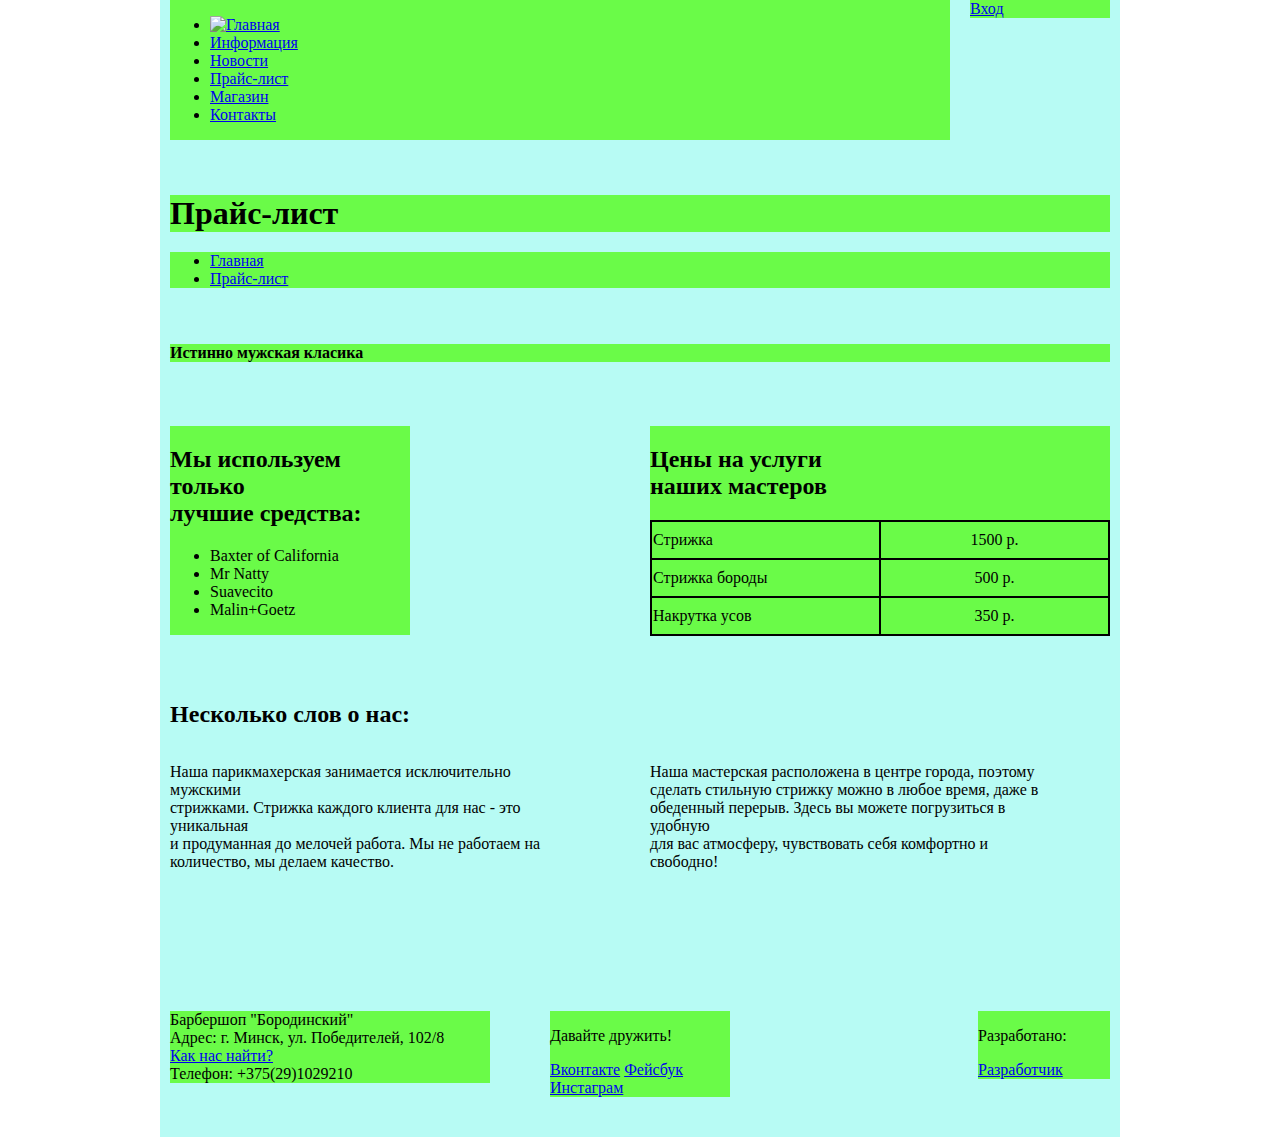
==== pages/price.html @ 34c0ac7b "price page, item page grid, small changes in styles and layout" ====
<!DOCTYPE html>
<html lang="ru">
    <head>
        <meta charset="UTF-8">
        <title>Price</title>
        <link rel="stylesheet" href="../css/styles.css">
    </head>
    <body>
        <header class="main-header">
            <div class="center clear-fix">
                <nav class="main-navigation">
                    <ul>
                        <li>
                            <a href="../index.html">
                                <img src="../assets/small-logo.png"
                                     width="111"
                                     height="24"
                                     alt="Главная">
                            </a>
                        </li>
                        <li>
                            <a href="#">Информация</a>
                        </li>
                        <li>
                            <a href="#">Новости</a>
                        </li>
                        <li>
                            <a href="#">Прайс-лист</a>
                        </li>
                        <li>
                            <a href="shop.html">Магазин</a>
                        </li>
                        <li>
                            <a href="#">Контакты</a>
                        </li>
                    </ul>
                </nav>
                <div class="user-block">
                    <a class="login" href="#">Вход</a>
                </div>
            </div>
        </header>
        <main class="center price-container">
            <h1 class="price-title">Прайс-лист</h1>
            <ul class="bread-crowns">
                <li>
                    <a href="../index.html">Главная</a>
                </li>
                <li>
                    <a href="#">Прайс-лист</a>
                </li>
            </ul>
            <p class="price-tag-line"><strong>Истинно мужская класика</strong></p>
            <div class="price-content clear-fix">
                <div class="price-content-left">
                    <section class="advantages">
                        <h2>Мы используем только<br>
                            лучшие средства:</h2>
                        <ul>
                            <li>Baxter of California</li>
                            <li>Mr Natty</li>
                            <li>Suavecito</li>
                            <li>Malin+Goetz</li>
                        </ul>
                    </section>
                </div>
                <div class="price-content-right">
                    <section class="service-prices">
                        <h2>Цены на услуги<br>
                            наших мастеров</h2>
                        <table>
                            <tr>
                                <td>Стрижка</td>
                                <td>1500 p.</td>
                            </tr>
                            <tr>
                                <td>Стрижка бороды</td>
                                <td>500 р.</td>
                            </tr>
                            <tr>
                                <td>Накрутка усов</td>
                                <td>350 p.</td>
                            </tr>
                        </table>
                    </section>
                </div>
            </div>
            <section class="about-us">
                <h2>Несколько слов о нас:</h2>
                <div class="description clear-fix">
                    <p>Наша парикмахерская занимается исключительно мужскими<br>
                       стрижками. Стрижка каждого клиента для нас - это
                       уникальная<br>
                       и продуманная до мелочей работа. Мы не работаем на<br>
                       количество, мы делаем качество.</p>
                    <p>Наша мастерская расположена в центре города, поэтому<br>
                       сделать стильную стрижку можно в любое время, даже в<br>
                       обеденный перерыв. Здесь вы можете погрузиться в удобную<br>
                       для вас атмосферу, чувствовать себя комфортно и свободно!</p>
                </div>
            </section>
        </main>
        <footer>
            <div class="center footer-container clear-fix">
                <div class="footer-contacts">
                    Барбершоп "Бородинский"<br>
                    Адрес: г. Минск, ул. Победителей, 102/8<br>
                    <a href="#">Как нас найти?</a><br>
                    Телефон: +375(29)1029210
                </div>
                <div class="footer-social">
                    <p>Давайте дружить!</p>
                    <a class="social-btn social-btn-vk" href="#">Вконтакте</a>
                    <a class="social-btn social-btn-fb" href="#">Фейсбук</a>
                    <a class="social-btn social-btn-inst" href="#">Инстаграм</a>
                </div>
                <div class="footer-copyright">
                    <p>Разработано:</p>
                    <a href="#">Разработчик</a>
                </div>
            </div>
        </footer>
    </body>
</html>
---- css/styles.css ----
body {
    margin: 0;
    /*background: #000 url("../assets/background.jpg") no-repeat 50% 1px;*/
    /*background-size: 2557px auto;*/
}

.center {
    margin: auto;
    padding: 0 10px;
    width: 940px;

    background-color: rgba(169, 250, 242, 0.84);
}

.clear-fix::after {
    display: table;
    clear: both;
    content: "";
}

.bread-crowns {
    margin-bottom: 56px;

    background-color: rgba(90, 250, 38, 0.84);
}

/*header*/
.main-navigation {
    float: left;
    width: 780px;

    background-color: rgba(90, 250, 38, 0.84);
}

.user-block {
    float: right;
    width: 140px;

    background-color: rgba(90, 250, 38, 0.84);
}

/*header*/
/*footer*/
.footer-container {
    padding-top: 60px;
    padding-bottom: 40px;
}

.footer-contacts {
    float: left;
    margin-right: 60px;
    width: 320px;

    background-color: rgba(90, 250, 38, 0.84);
}

.footer-social {
    float: left;
    width: 180px;

    background-color: rgba(90, 250, 38, 0.84);
}

.footer-copyright {
    float: right;
    width: 132px;

    background-color: rgba(90, 250, 38, 0.84);
}

/*footer*/
/*home*/

.home-container {
    margin-top: 60px;
    margin-bottom: 60px;
}

/*logo*/
.index-logo {
    margin-right: auto;
    margin-left: auto;
    margin-bottom: 25px;
    height: 204px;
    width: 368px;
}

/*logo*/

/*features*/
.features {
    margin-bottom: 80px;

    background-color: rgba(90, 250, 38, 0.84);
}

.features-item {
    float: left;
    margin-right: 20px;
    width: 300px;

    background-color: rgba(250, 0, 0, 0.3);
}

.features-item:last-child {
    margin-right: 0;
}

/*features*/

/*index-content*/
.index-content {
    margin-bottom: 35px;
    padding: 50px 80px;

    background-color: rgba(90, 250, 38, 0.84);
}

.index-content-left {
    float: left;
    width: 380px;

    background-color: rgba(250, 0, 0, 0.3);
}

.index-content-right {
    float: right;
    width: 300px;

    background-color: rgba(250, 0, 0, 0.3);
}

.gallery-content {
    margin: 0;
}

.gallery-content img {
    border: 7px solid #fff;
}

/*index-content*/
/*home*/

/*shop*/
.shop-container {
    padding-bottom: 45px;
    padding-top: 55px;
}

.shop-title {
    margin-bottom: 20px;
    margin-top: 0;

    background-color: rgba(90, 250, 38, 0.84);
}

.shop-content {
    margin-bottom: 25px;

    background-color: rgba(90, 250, 38, 0.84);
}

.shop-content-left {
    float: left;
    width: 170px;

    background-color: rgba(250, 0, 0, 0.3);
}

.producers, .product-groups {
    margin-bottom: 50px;

    background-color: rgba(249, 58, 250, 0.3);
}

.shop-content-right {
    float: right;
    width: 700px;

    font-size: 0;

    background-color: rgba(250, 0, 0, 0.3);
}

.product-wrapper {
    display: inline-block;
    vertical-align: top;
    margin-right: 20px;
    margin-bottom: 20px;
    min-height: 273px;
    width: 220px;

    font-size: 16px;

    background-color: rgba(249, 58, 250, 0.3);
}

.product-wrapper:nth-child(3n+3) {
    margin-right: 0;
}

.shop-pagination {
    margin-left: 240px;
    margin-bottom: 0;

    background-color: rgba(90, 250, 38, 0.84);
}

/*shop*/
/*price*/
.price-container {
    padding-top: 55px;
    padding-bottom: 80px;
}

.price-title {
    margin-top: 0;
    margin-bottom: 20px;

    background-color: rgba(90, 250, 38, 0.84);
}

.price-tag-line {
    margin-top: 0;
    margin-bottom: 64px;

    background-color: rgba(90, 250, 38, 0.84);
}

.price-content {
    margin-bottom: 65px;
}

.price-content-left {
    float: left;
    width: 240px;

    background-color: rgba(90, 250, 38, 0.84);
}

.price-content-right {
    float: right;
    width: 460px;

    background-color: rgba(90, 250, 38, 0.84);
}

.service-prices table {
    width: 460px;

    border-collapse: collapse;
    border: 2px solid black;
}

.service-prices table td {
    width: 50%;

    border: 2px solid black;
}

.service-prices table td:last-child {
    text-align: center;
}

.service-prices table tr {
    height: 38px;

    border: 2px solid black;
}

.about-us h2 {
    margin-bottom: 35px;
}

.description p {
    margin-top: 0;
    margin-bottom: 0;
    margin-right: 80px;
    float: left;
    width: 400px;
}

.description p:last-child {
    margin-right: 0;
}

/*price*/
/*item*/
.item-container {
    padding-top: 55px;
    padding-bottom: 50px;
}

.item-title {
    margin-top: 0;
    margin-bottom: 20px;

    background-color: rgba(90, 250, 38, 0.84);
}

.item-content-left {
    float: left;
    width: 460px;

    background-color: rgba(90, 250, 38, 0.84);
}

.item-content-left figure {
    margin: 0;

    font-size: 0;
}

.item-content-left figure img {
    display: inline-block;
    margin-right: 20px;
}

.item-content-left figure img:last-child {
    margin-right: 0;
}

.item-content-left figure img:first-child {
    margin-right: 0;
    margin-bottom: 20px;
}

.item-content-right {
    float: right;
    width: 390px;

    background-color: rgba(90, 250, 38, 0.84);
}

.item-status {
    float: left;
}

.item-number {
    float: right;
}

/*item*/
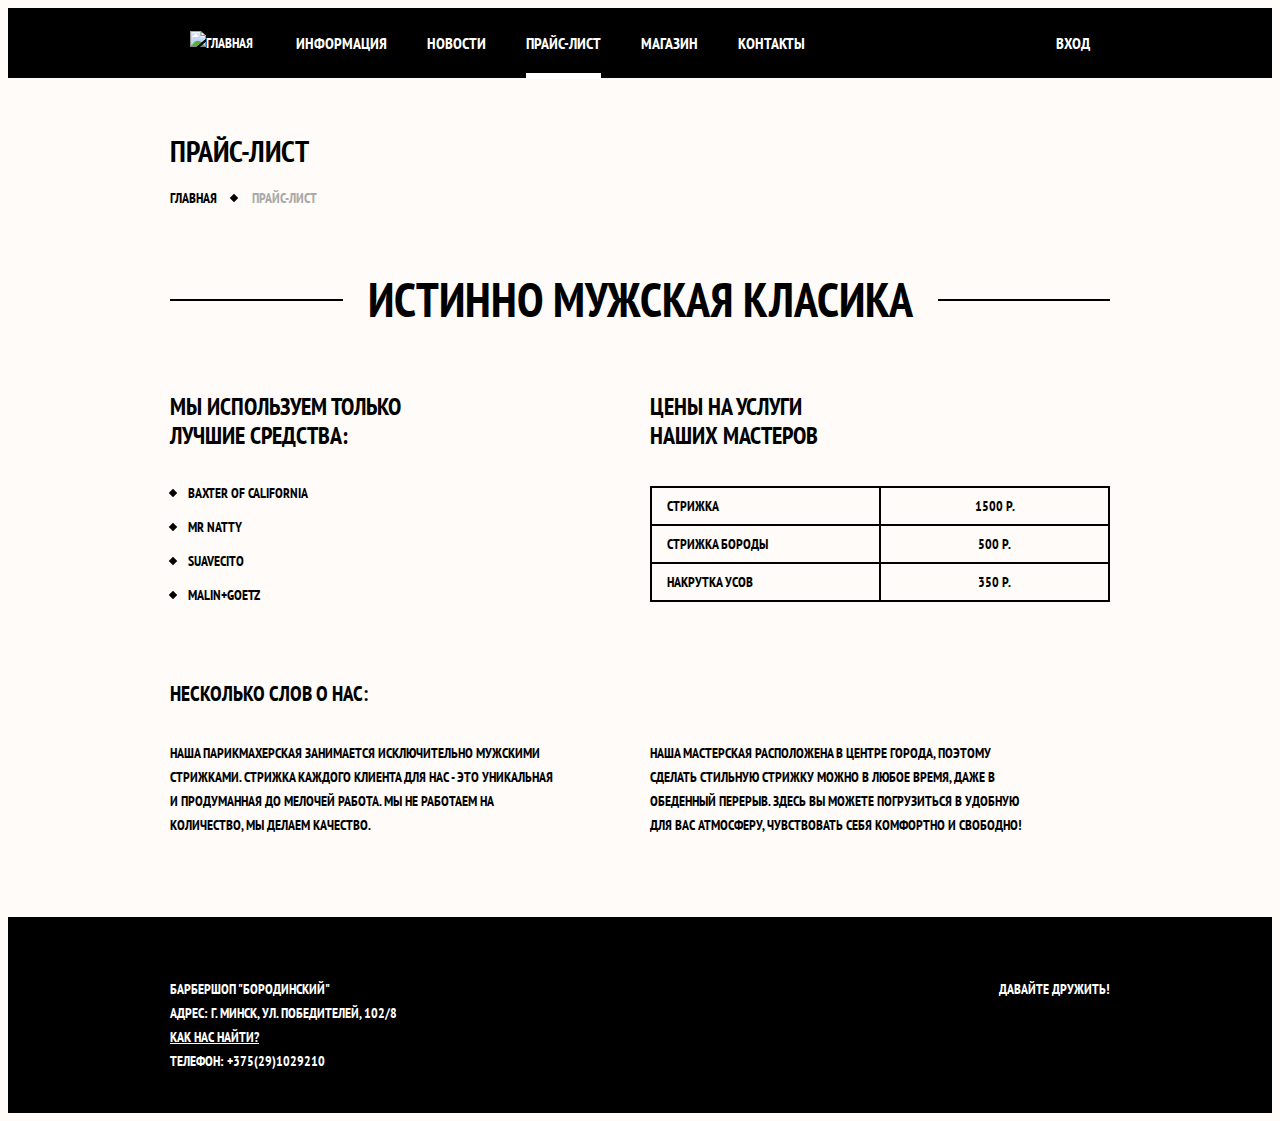
==== commit 6a2d711b: "Merge branch 'dev'" ====
--- a/pages/price.html
+++ b/pages/price.html
@@ -2,36 +2,38 @@
 <html lang="ru">
     <head>
         <meta charset="UTF-8">
-        <title>Price</title>
-        <link rel="stylesheet" href="../css/styles.css">
+        <meta name="theme-color" content="#000000">
+        <title>Барбершоп "Бородинский"</title>
+        <link href="https://fonts.googleapis.com/css?family=PT+Sans+Narrow:400,700&amp;subset=cyrillic"
+              rel="stylesheet">
+        <link rel="stylesheet" href="../css/normalize.css">
+        <link rel="stylesheet" href="../css/min.styles.css">
     </head>
     <body>
         <header class="main-header">
             <div class="center clear-fix">
                 <nav class="main-navigation">
+                    <a class="nav-logo" href="../index.html">
+                        <img src="../assets/small-logo.png"
+                             width="111"
+                             height="24"
+                             alt="Главная">
+                    </a>
                     <ul>
-                        <li>
-                            <a href="../index.html">
-                                <img src="../assets/small-logo.png"
-                                     width="111"
-                                     height="24"
-                                     alt="Главная">
-                            </a>
-                        </li>
                         <li>
                             <a href="#">Информация</a>
                         </li>
                         <li>
                             <a href="#">Новости</a>
                         </li>
-                        <li>
-                            <a href="#">Прайс-лист</a>
+                        <li class="active">
+                            <span>Прайс-лист</span>
                         </li>
                         <li>
                             <a href="shop.html">Магазин</a>
                         </li>
                         <li>
-                            <a href="#">Контакты</a>
+                            <a href="../index.html#contacts">Контакты</a>
                         </li>
                     </ul>
                 </nav>
@@ -41,19 +43,19 @@
             </div>
         </header>
         <main class="center price-container">
-            <h1 class="price-title">Прайс-лист</h1>
+            <h1 class="price-title content-title">Прайс-лист</h1>
             <ul class="bread-crowns">
                 <li>
                     <a href="../index.html">Главная</a>
                 </li>
                 <li>
-                    <a href="#">Прайс-лист</a>
+                    <span>Прайс-лист</span>
                 </li>
             </ul>
-            <p class="price-tag-line"><strong>Истинно мужская класика</strong></p>
+            <div class="price-tag-line"><h2>Истинно мужская класика</h2></div>
             <div class="price-content clear-fix">
                 <div class="price-content-left">
-                    <section class="advantages">
+                    <section class="advantages custom-markers">
                         <h2>Мы используем только<br>
                             лучшие средства:</h2>
                         <ul>
@@ -100,7 +102,7 @@
                 </div>
             </section>
         </main>
-        <footer>
+        <footer class="main-footer">
             <div class="center footer-container clear-fix">
                 <div class="footer-contacts">
                     Барбершоп "Бородинский"<br>
@@ -110,15 +112,39 @@
                 </div>
                 <div class="footer-social">
                     <p>Давайте дружить!</p>
-                    <a class="social-btn social-btn-vk" href="#">Вконтакте</a>
-                    <a class="social-btn social-btn-fb" href="#">Фейсбук</a>
-                    <a class="social-btn social-btn-inst" href="#">Инстаграм</a>
-                </div>
-                <div class="footer-copyright">
-                    <p>Разработано:</p>
-                    <a href="#">Разработчик</a>
+                    <a class="social-btn social-btn-vk" href="#"></a>
+                    <a class="social-btn social-btn-fb" href="#"></a>
+                    <a class="social-btn social-btn-inst" href="#"></a>
                 </div>
             </div>
         </footer>
+        <div class="modal-overlay"></div>
+        <div class="modal-content-form">
+            <button class="modal-content-close-button"
+                    type="button"
+                    title="Закрыть">
+                Закрыть
+            </button>
+            <h2 class="model-content-title">Личный кабинет</h2>
+            <p>Введите свой логин и пароль</p>
+            <form class="login-form">
+                <input class="icon-user"
+                       type="text"
+                       name="login"
+                       placeholder="Логин">
+                <input class="icon-password"
+                       type="password"
+                       name="password"
+                       placeholder="Пароль">
+                <input class="checkbox"
+                       type="checkbox"
+                       name="remember"
+                       id="checkbox">
+                <label for="checkbox"><span></span>Запомните меня</label>
+                <a class="restore" href="#">Я забыл пароль!</a>
+                <button class="btn" type="submit">Войти</button>
+            </form>
+        </div>
+        <script src="../js/popups.js"></script>
     </body>
 </html>--- a/css/min.styles.css
+++ b/css/min.styles.css
@@ -0,0 +1 @@
+body{min-width:960px;font-family:"PT Sans Narrow","Arial",sans-serif;text-transform:uppercase;color:#000;font-weight:700;font-size:14px;line-height:24px;background:#fefbf8 url("../assets/content-texture.png")}.home-page-body{background:#000 url("../assets/background.jpg")no-repeat center top;color:#fff}.center{margin:auto;padding:0 10px;width:940px}.clear-fix::after{display:table;clear:both;content:""}.bread-crowns{width:100%;margin:0;margin-bottom:56px;padding:0;font-size:0;list-style:none}.bread-crowns li{position:relative;display:inline-block;padding-right:20px;margin-right:15px;font-size:14px;color:#000;line-height:1.3;vertical-align:top}.bread-crowns li::after{position:absolute;right:0;bottom:6px;width:6px;height:6px;background-color:#000;transform:rotate(45deg);content:""}.bread-crowns li:last-child{color:#aba9a7;padding-right:0}.bread-crowns li:last-child:after{display:none}.bread-crowns a{color:inherit;text-decoration:none}.bread-crowns a:hover{text-decoration:underline}.btn{display:inline-block;margin-right:16px;padding:10px 33px;font-weight:700;font-size:14px;line-height:24px;font-family:"PT Sans Narrow","Arial",sans-serif;color:#fff;text-align:center;vertical-align:top;text-transform:uppercase;text-decoration:none;background-color:#000;border:none;outline:none;cursor:pointer}.btn:hover,.btn:active{background-color:#663d15}.btn.disabled,.btn:disabled{cursor:default;opacity:0.5}.btn.disabled:hover,.btn:disabled:hover{background-color:#000}.content-title{margin-bottom:20px;margin-top:0;font-size:30px;line-height:1.2}.custom-markers ul{margin:0;padding:0;list-style-type:none}.custom-markers ul li{position:relative;padding-left:18px;line-height:24px}.custom-markers ul li:before{position:absolute;left:0;bottom:9px;width:6px;height:6px;background-color:#000;transform:rotate(45deg);content:""}.checkbox,.radio{vertical-align:top;margin:0 3px 0 0;width:18px;height:18px}.checkbox + label,.radio + label{cursor:pointer}.checkbox:not(checked),.radio:not(checked){display:none}.checkbox:not(checked)+ label,.radio:not(checked)+ label{position:relative;padding:0;padding-left:30px}.checkbox:not(checked)+ label::before{content:"";position:absolute;top:1px;left:0;width:18px;height:18px;border:2px solid #000}.radio:not(checked)+ label::before{content:"";position:absolute;top:1px;left:0;width:18px;height:18px;border:2px solid #000;border-radius:10px}.checkbox:not(checked)+ label::after,.radio:not(checked)+ label::after{content:""}.checkbox:checked + label::after{content:"";position:absolute;top:5px;left:4px;width:14px;height:14px;background:url("../assets/cross.svg")no-repeat}.radio:checked + label::after{content:"";position:absolute;top:7px;left:6px;width:10px;height:10px;background-color:#000;border-radius:5px}.main-header{color:#fff;background-color:#000}.main-navigation{float:left;width:780px}.main-navigation ul{display:inline-block;vertical-align:top;margin:0;padding:0;font-size:0;list-style:none}.main-navigation li{display:inline-block;font-size:16px;line-height:20px;vertical-align:top}.main-navigation a{display:block;padding:25px 20px;color:#fff;text-decoration:none}.main-navigation span{display:block;padding:25px 20px}.main-navigation a.nav-logo{display:inline-block;vertical-align:top;padding:0 20px;padding-top:23px;padding-bottom:16px}.main-navigation a:hover{background-color:#242424}.main-navigation a.nav-logo:hover{background:none}.main-navigation li.active{position:relative}.main-navigation li.active::after{position:absolute;bottom:0;left:20px;right:20px;height:5px;background-color:#fff;content:""}.main-navigation li.active a:hover{background:none}.user-block{float:right;max-width:140px}.login{position:relative;display:inline-block;vertical-align:20px;padding:25px 20px 25px 50px;font-size:16px;line-height:20px;color:#fff;text-decoration:none;cursor:pointer}.login:hover{background-color:#242424}.login::before{content:"";position:absolute;top:27px;left:20px;width:18px;height:16px;opacity:0.3;background:url("../assets/sprites.png")no-repeat -51px -300px}.login:hover::before{opacity:1}.main-footer{color:#fff;background:#000 url("../assets/footer-texture.png")}.footer-container{padding-top:60px;padding-bottom:40px}.footer-contacts{float:left;width:320px}.footer-contacts a{color:#fff}.footer-contacts a:hover{text-decoration:none}.footer-social{float:right;width:141px;font-size:0;text-align:right}.footer-social p{margin:0;margin-bottom:16px;font-size:14px}.social-btn{display:inline-block;width:43px;height:43px;margin-right:6px;vertical-align:top;background-color:#000;transition:0.5s}.social-btn-vk{background:#000 url("../assets/sprites.png")no-repeat -43px -237px}.social-btn-vk:hover{background:#fff url("../assets/sprites.png")no-repeat -43px -187px}.social-btn-fb{background:#000 url("../assets/sprites.png")no-repeat -36px -41px}.social-btn-fb:hover{background:#fff url("../assets/sprites.png")no-repeat -35px 8px}.social-btn-inst{margin-right:0;background:#000 url("../assets/sprites.png")no-repeat -39px -140px}.social-btn-inst:hover{background:#fff url("../assets/sprites.png")no-repeat -38px -90px}.home-container{margin-top:60px;margin-bottom:60px}.index-logo{margin-right:auto;margin-left:auto;margin-bottom:25px;height:204px;width:368px}.features{margin-bottom:80px}.features-item{float:left;margin-right:20px;width:300px;text-align:center}.features-item:last-child{margin-right:0}.features-name{position:relative;display:block;padding-bottom:35px;margin-bottom:65px;font-size:30px;line-height:42px}.features-name::after{position:absolute;left:calc(50% - 10px);bottom:0;width:20px;height:20px;background-color:#fff;transform:rotate(45deg);content:""}.features-item p{margin:10px;font-size:14px;line-height:24px}.index-content{margin-bottom:35px;padding:50px 80px;color:#000;background:url("../assets/shadow-line.png")no-repeat center,#fefbf8 url("../assets/content-texture.png")}.index-content-title{margin:0;margin-bottom:25px;font-size:30px;line-height:42px}.news-preview{margin:0;margin-bottom:35px;padding:0;padding-right:70px;list-style:none}.news-preview li{margin-bottom:25px}.news-preview p{margin:0}.news-preview time{font-weight:500;text-transform:none}.index-content-left{float:left;width:380px}.index-content-right{float:right;width:300px}.gallery{position:relative;height:270px}.gallery-content{margin:0;height:178px;background-color:#fff}.gallery-content img{border:7px solid #fff;width:286px;height:164px}.gallery .btn{position:absolute;bottom:0;margin:0}.gallery-prev{left:0}.gallery-next{right:0}.index-content-left > p,.index-content-right > p{margin:0;margin-bottom:25px}.appointment-form{font-size:0}.appointment-form input{width:106px;padding:7px 15px;height:25px;margin-bottom:17px;font-size:14px;line-height:24px;font-family:"PT Sans Narrow","Arial",sans-serif;color:#000;text-transform:uppercase;border:2px solid #000;outline:none;background-color:#f9f6f3}.appointment-form input:nth-child(2n+1){margin-right:20px}.appointment-form input:focus{border:2px solid #663d15}.appointment-form .btn{width:100%}.shop-container{padding-bottom:45px;padding-top:55px}.shop-content{margin-bottom:25px}.shop-content-left{float:left;width:170px}.shop-filter fieldset{margin:0;padding:0;border:none}fieldset.producers,fieldset.product-groups{margin-bottom:50px}fieldset legend{margin-bottom:30px;font-size:24px}.shop-checkbox:not(checked)+ label{position:relative;padding:0 0 0 40px}.producers label,.product-groups label{display:block;margin-bottom:15px}.shop-content-right{float:right;width:700px;font-size:0}.product-wrapper{display:inline-block;vertical-align:top;margin-right:20px;margin-bottom:20px;min-height:273px;width:220px;font-size:14px;box-shadow:0 0 15px 0 rgba(0,1,1,0.2);background-color:#fff}.product-wrapper:nth-child(3n+3){margin-right:0}.product-wrapper img{margin-bottom:5px}.heading{display:block;padding:0 15px;margin-bottom:15px;color:#000;text-decoration:none}.heading span{display:block}.heading span:first-child{text-transform:none}.product-activity{width:190px;padding:0 15px;margin-bottom:15px;font-size:0}.product-price{display:inline-block;padding:10px 10px;margin:0;width:90px;vertical-align:top;font-size:14px;text-align:center;background-color:#e5e5e5}.product-buy{width:50px;padding-left:15px;padding-right:15px;margin-right:0}.shop-pagination{margin-left:240px;margin-bottom:0;padding:0;font-size:0;list-style:none}.shop-pagination li{display:inline-block;vertical-align:top}.pagination-btn{width:15px;padding-right:15px;padding-left:15px;margin-right:8px}.price-container{padding-top:55px;padding-bottom:80px}.price-tag-line{position:relative;margin-top:0;margin-bottom:64px;text-align:center}.price-tag-line h2{position:relative;display:inline-block;margin:0;padding:0 25px;font-size:48px;line-height:60px;background:#fefbf8 url("../assets/content-texture.png")}.price-tag-line::before{position:absolute;top:30px;left:0;right:0;height:2px;background-color:#000;content:""}.price-content{margin-bottom:65px}.price-content-left{float:left;width:240px}.advantages ul li{margin-bottom:10px}.advantages h2,.service-prices h2{margin:0;margin-bottom:35px;font-size:24px;line-height:1.2}.advantages h2{margin-bottom:30px}.price-content-right{float:right;width:460px}.service-prices table{width:460px;border-collapse:collapse;border:2px solid black}.service-prices table td{width:50%;border:2px solid black}.service-prices table td:last-child{text-align:center}.service-prices table td:first-child{padding-left:15px}.service-prices table tr{height:38px;border:2px solid black}.about-us h2{margin-bottom:35px}.description p{margin-top:0;margin-bottom:0;margin-right:80px;float:left;width:400px}.description p:last-child{margin-right:0}.product-container{padding-top:55px;padding-bottom:50px}.product-content-left{float:left;width:460px}.product-content-left figure{margin:0;font-size:0}.product-content-left figure img{display:inline-block;margin-right:20px;box-shadow:0 0 15px 0 rgba(0,1,1,0.2)}.product-content-left figure img:last-child{margin-right:0}.product-content-left figure img:first-child{margin-right:0;margin-bottom:10px}.product-content-right{float:right;width:390px}.product-status{float:left}.product-number{float:right;color:#aeaeae}.product-description{margin-bottom:40px}.customize{margin:0;margin-bottom:60px;padding:0}.modal-overlay{position:fixed;z-index:20;display:none;top:0;left:0;width:100%;height:100%;background-color:rgba(0,0,0,0.6)}.modal-content-form{position:fixed;z-index:30;top:120px;display:none;left:calc(50% - 240px);width:300px;padding:50px 80px;color:#000;background:#fefbf8 url("../assets/content-texture.png")}.modal-content-close-button{position:absolute;top:3px;right:-30px;padding:0;width:20px;height:20px;font-size:0;outline:none;border:none;background:none;cursor:pointer}.modal-content-close-button::after,.modal-content-close-button::before{position:absolute;left:0;width:20px;height:3px;background-color:#d1d1d1;border-radius:2px;content:""}.modal-content-close-button::before{transform:rotate(45deg)}.modal-content-close-button::after{transform:rotate(-45deg)}.modal-content-form h2{margin:0;margin-bottom:20px;font-size:30px;line-height:42px}.modal-content-form p{margin:0;margin-bottom:14px}.login-form input[type="text"],.login-form input[type="password"]{width:236px;margin:0;margin-bottom:10px;padding:10px 40px 10px 20px;font-size:14px;line-height:18px;font-family:"PT Sans Narrow","Arial",sans-serif;color:#000;text-transform:uppercase;border:2px solid #000;outline:none}.login-form input:focus{border-color:#663d15}.login-form .btn{width:100%;margin-top:10px;margin-right:0}.login-form input.icon-user{background:#f9f6f3 url("../assets/sprites.png")no-repeat 220px -338px}.login-form input.icon-password{background:#f9f6f3 url("../assets/sprites.png")no-repeat 220px -390px}.login-form label{display:inline-block;vertical-align:top}.login-form a.restore{float:right;color:#000}.modal-content-map{position:fixed;z-index:30;top:calc(50% - 287px);left:calc(50% - 390px);display:none;width:766px;height:560px;background-color:#e2e2e2;border:7px solid #fff}.modal-content-map .modal-content-close-button{top:-4px;right:-37px}@keyframes bounce{0%{transform:translateY(-2000px)}70%{transform:translateY(30px)}90%{transform:translateY(-10px)}100%{transform:translateY(0)}}.show-animation{animation:bounce 0.6s}@keyframes shake{0%,100%{transform:translateX(0)}10%,30%,50%,70%,90%{transform:translateX(-10px)}20%,40%,60%,80%{transform:translateX(10px)}}.modal-error{animation:shake 0.6s}.content-show{display:block}